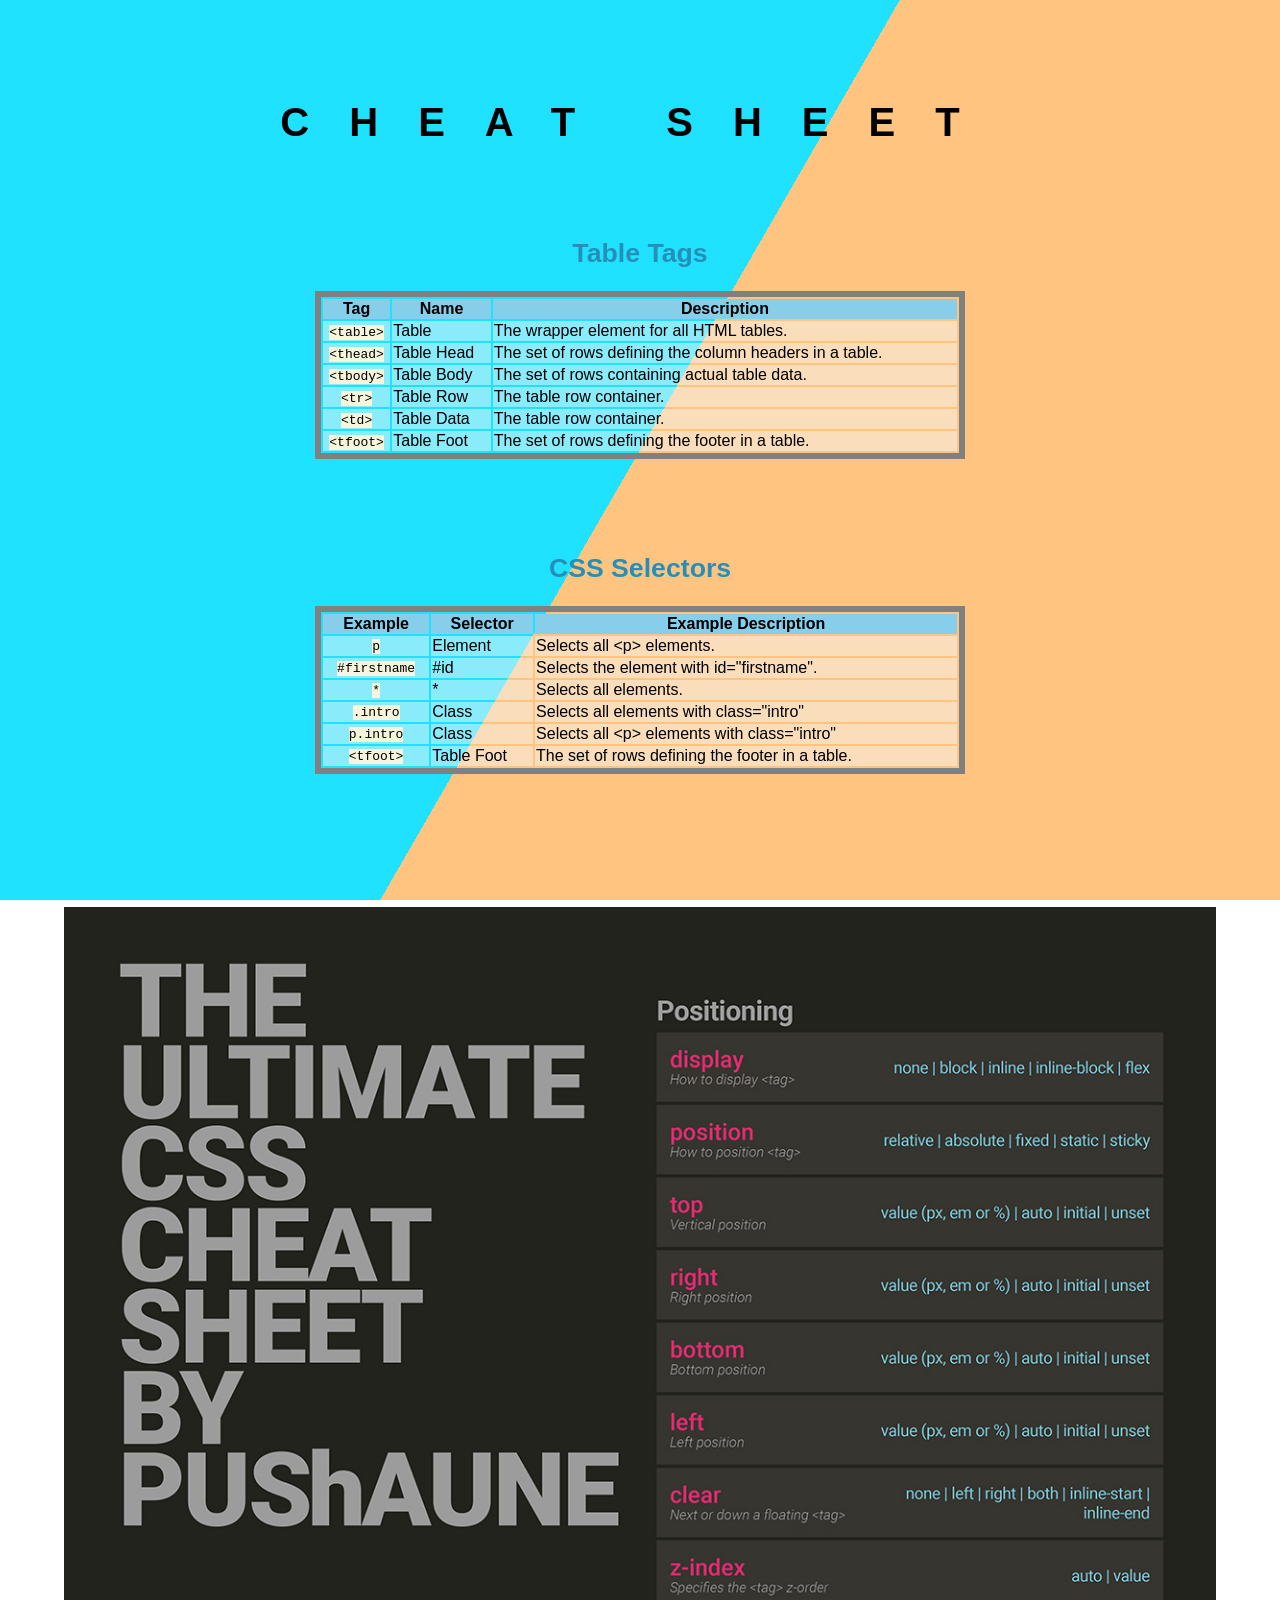
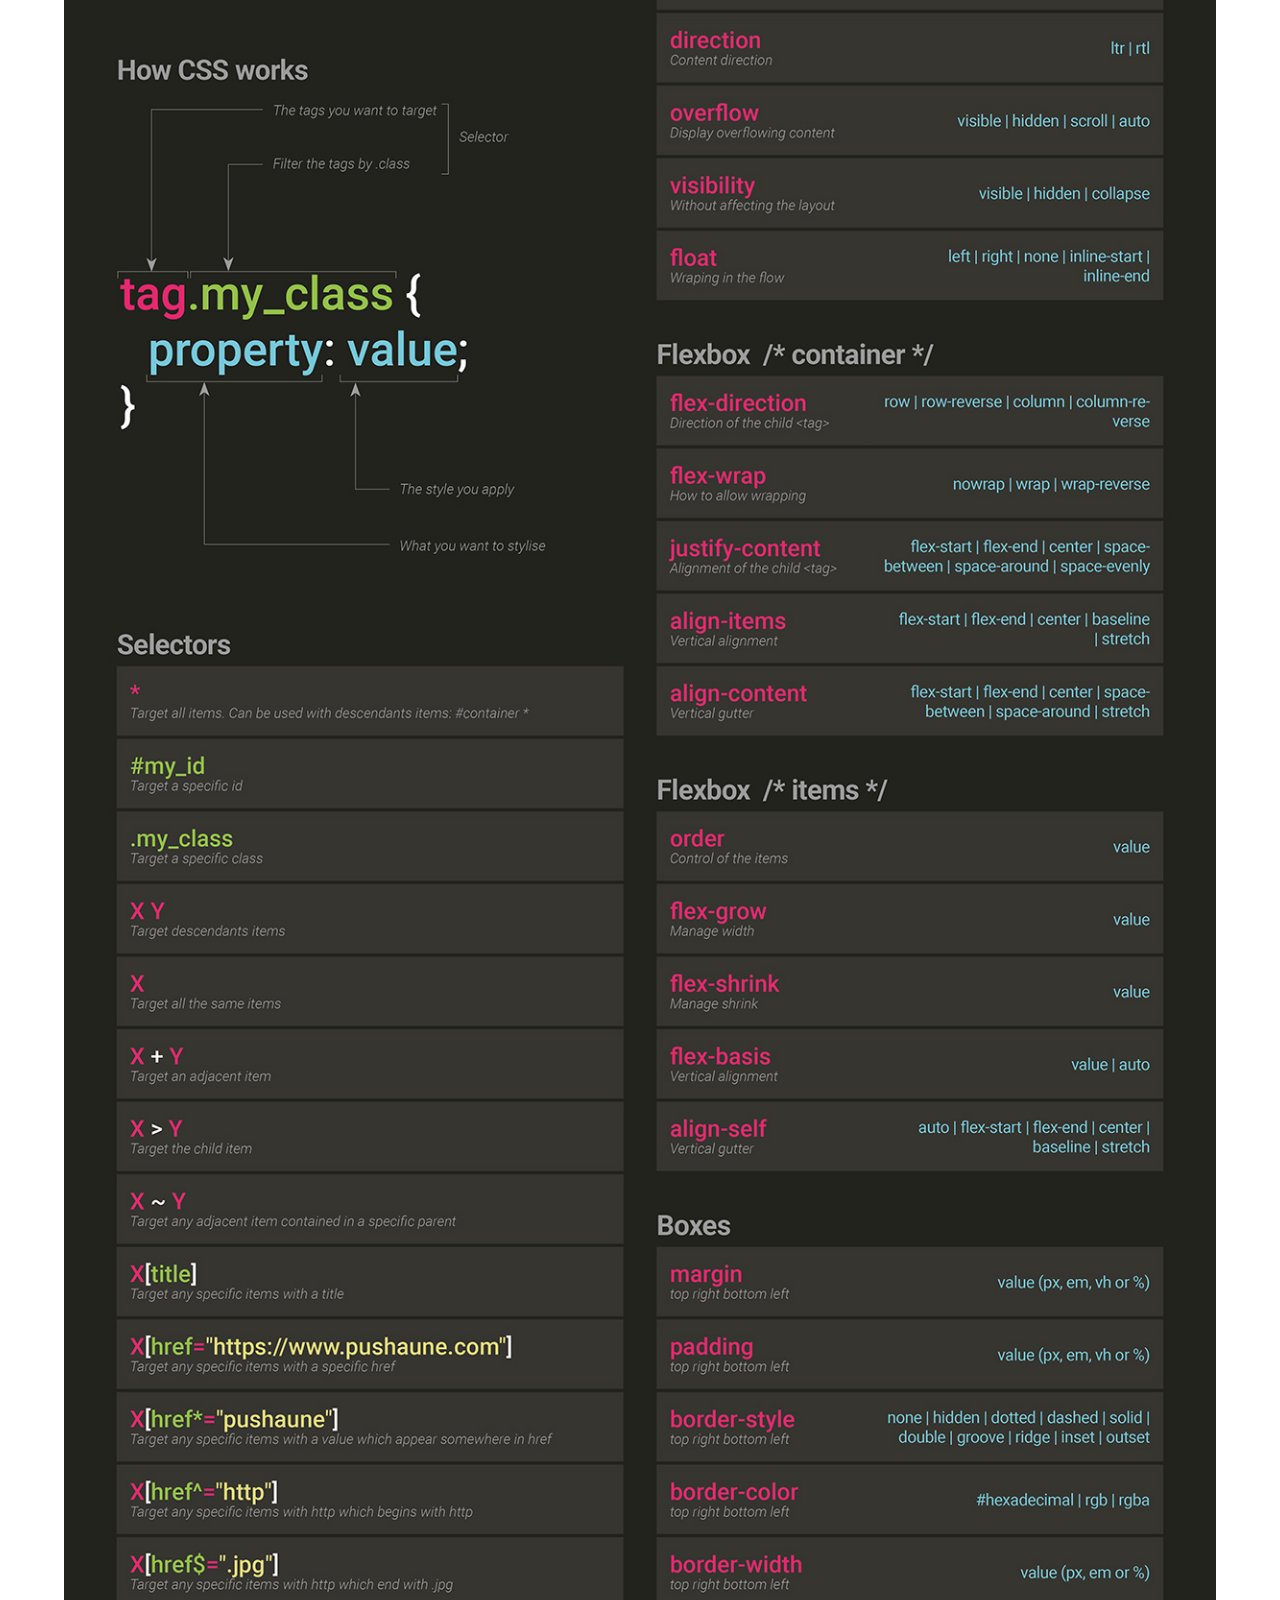
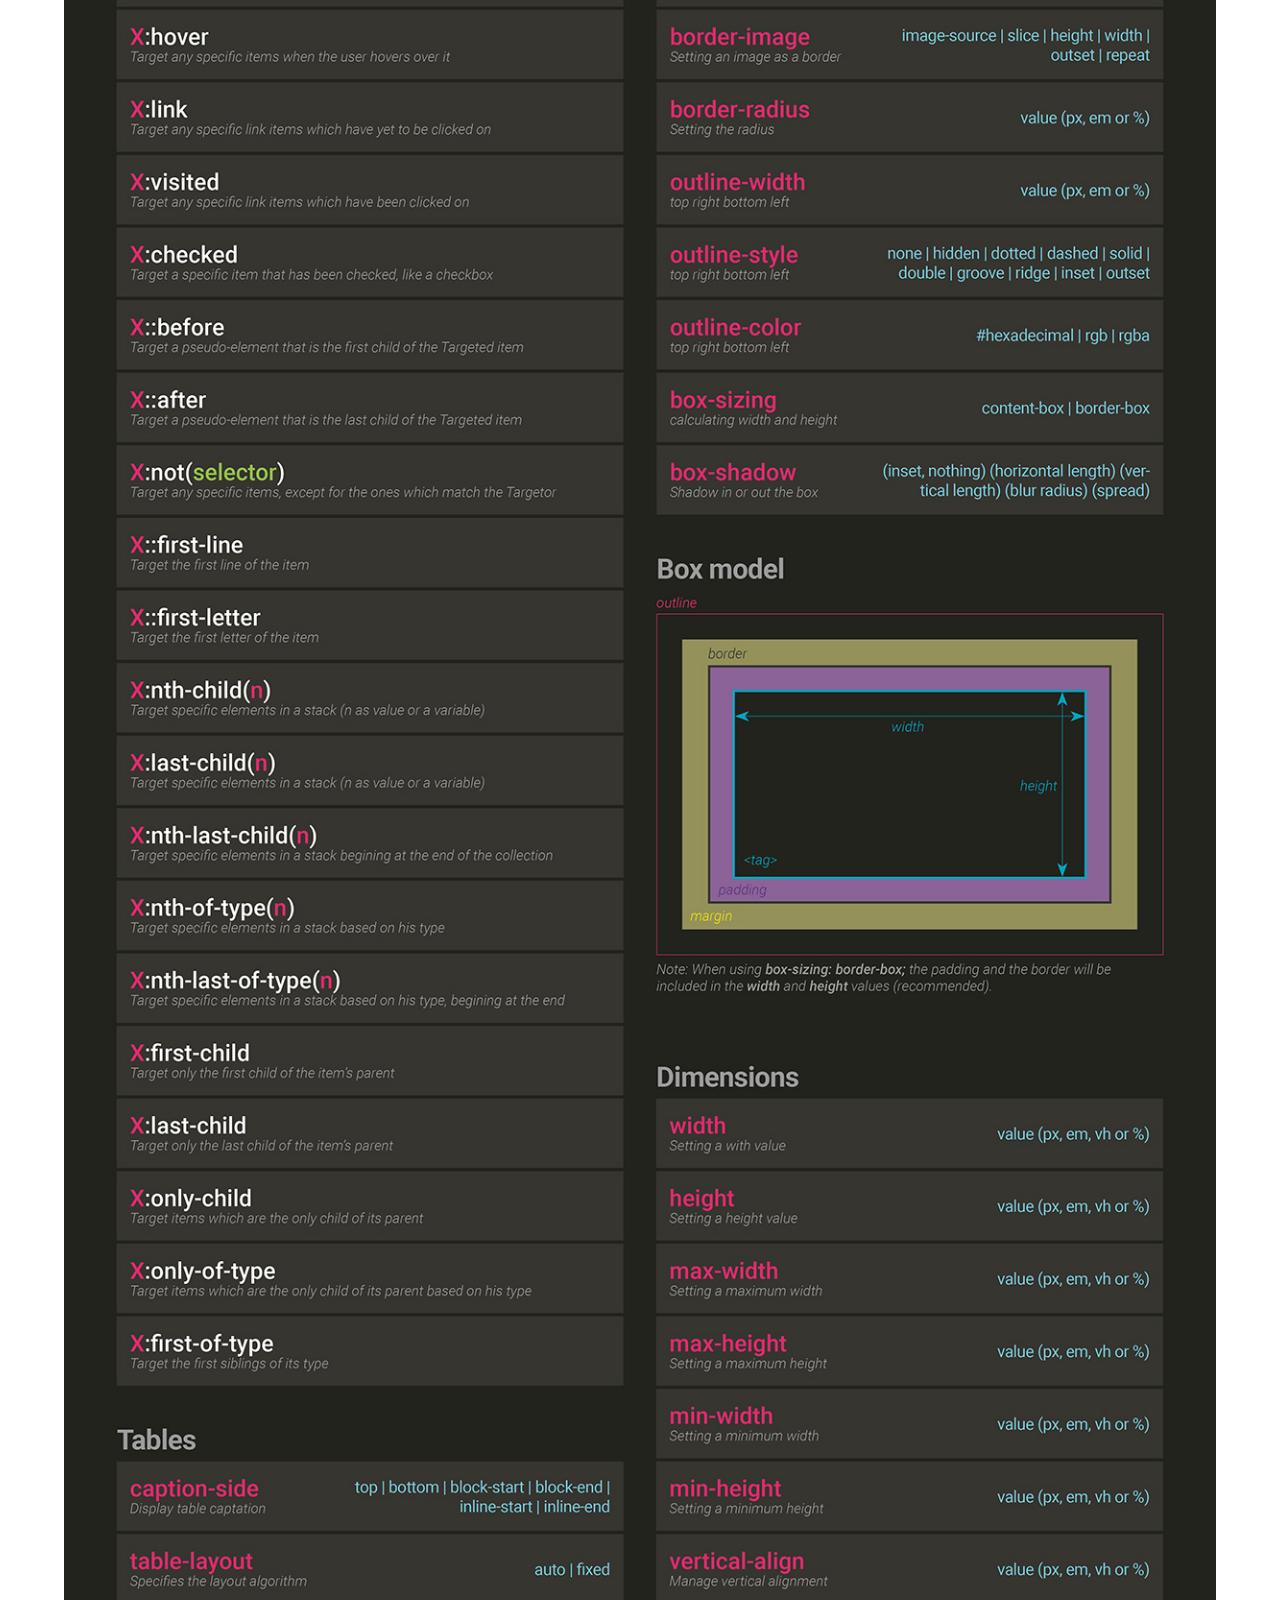
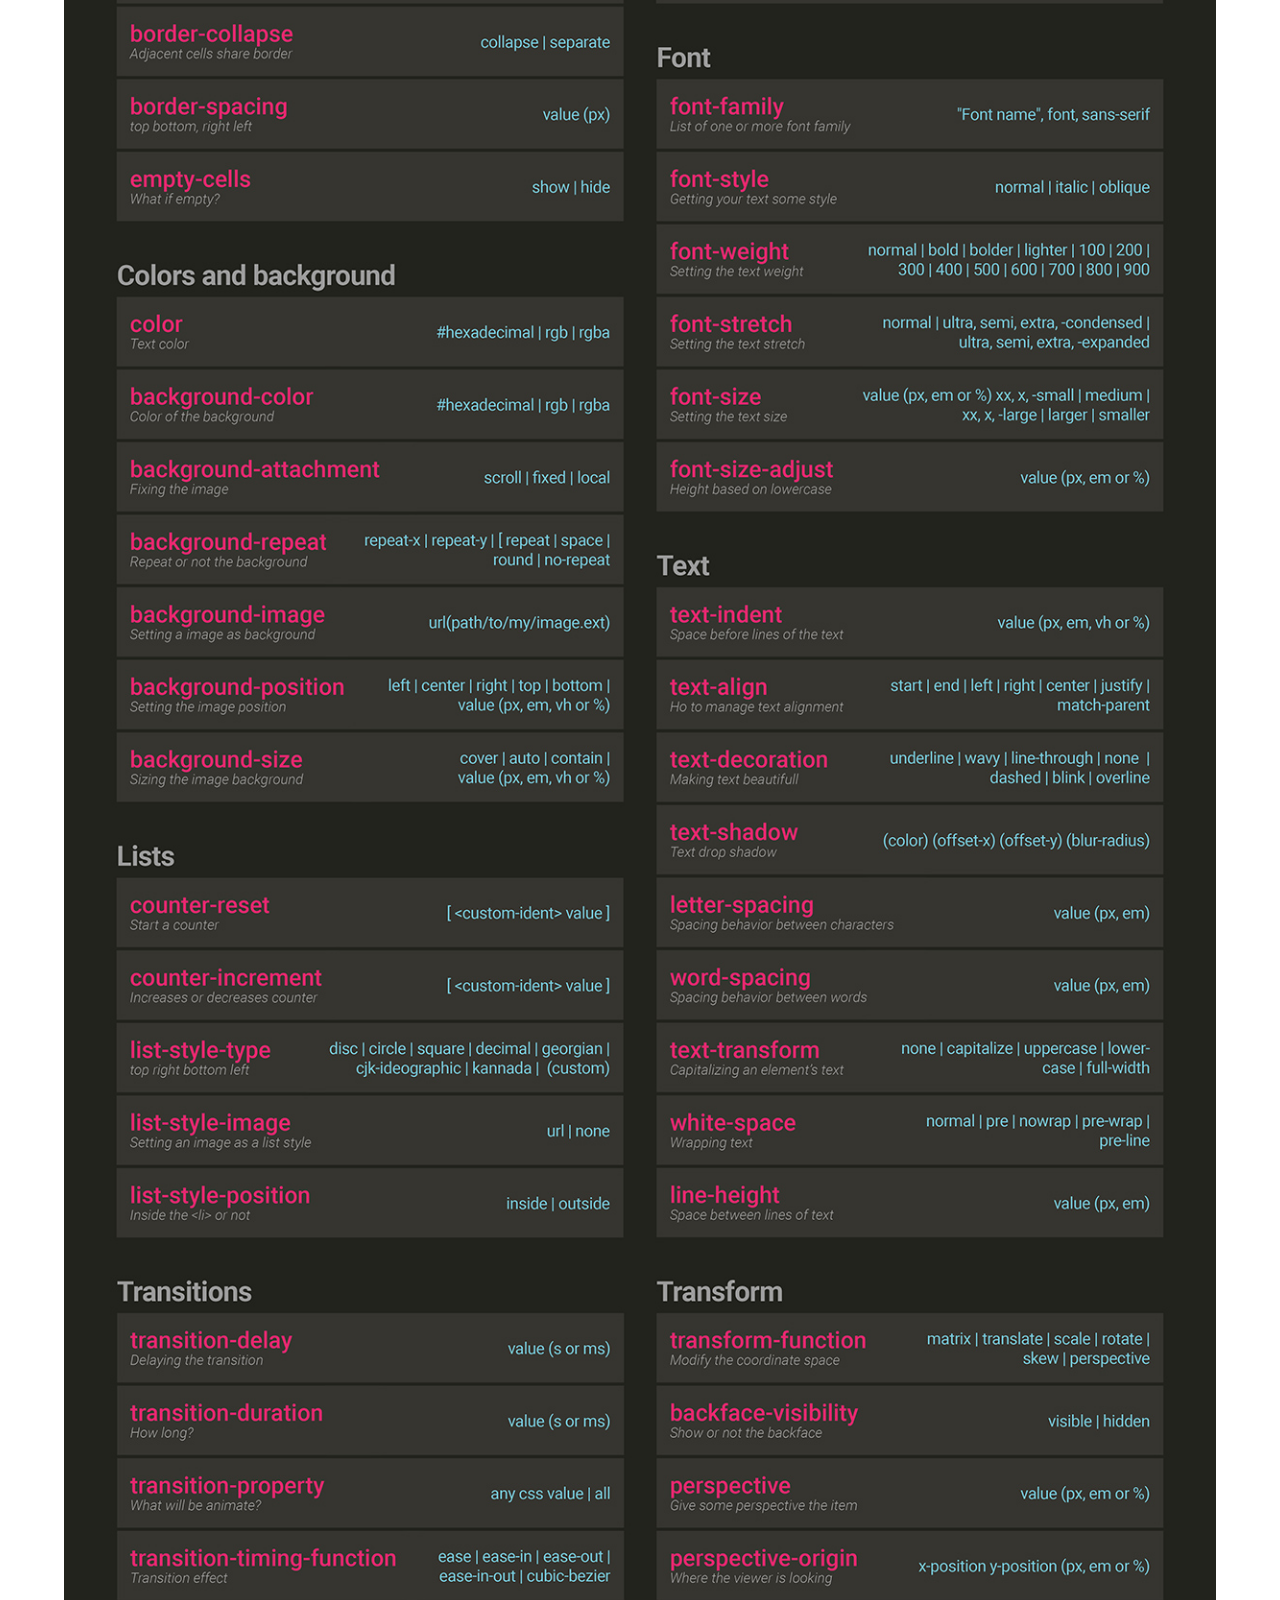
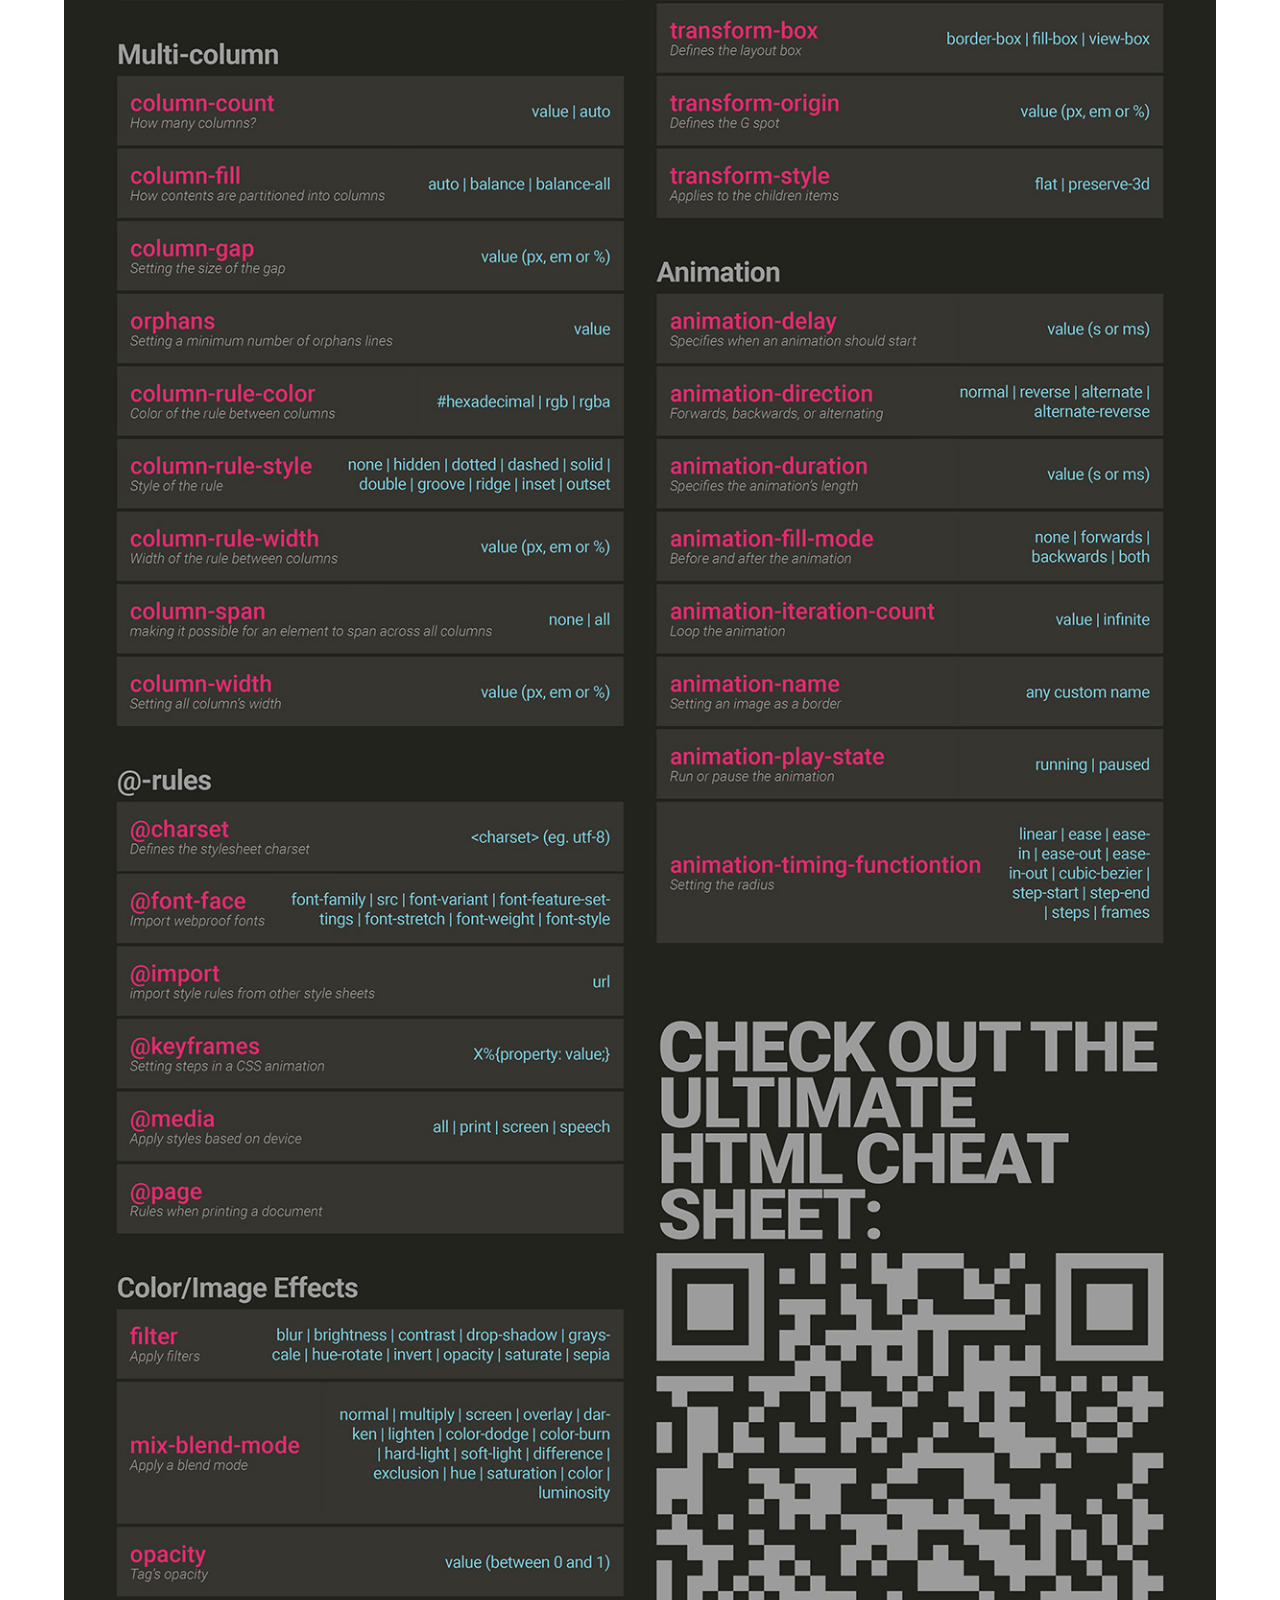
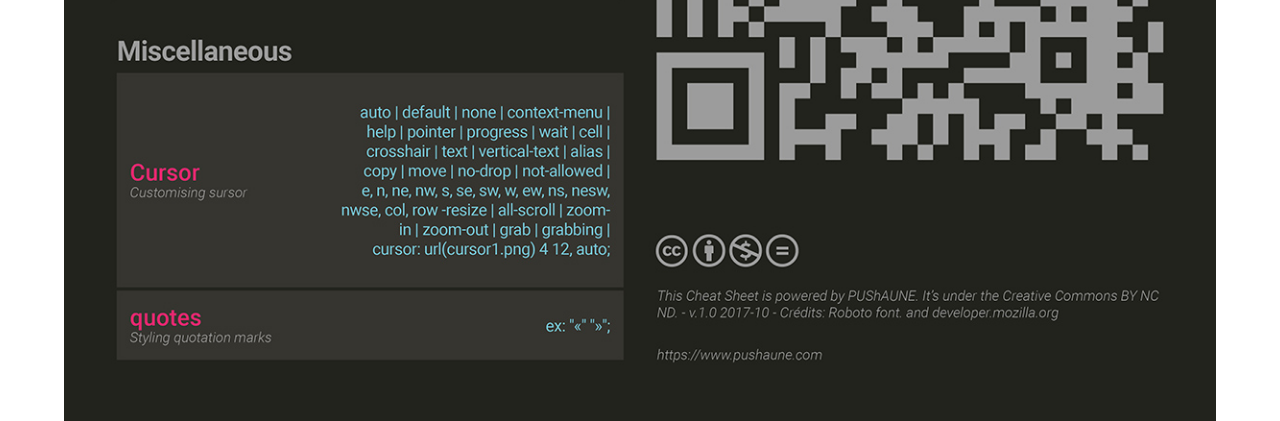
==== html-css-cheatsheet-starting/index.html @ 90e19738 "Did stuff Did stuff" ====
<!DOCTYPE html>
<html lang="en">
    <link rel="stylesheet" href="styles.css">
<head>
    
</head>
<body>
    <h1>CHEAT SHEET
    </h1>
    <h2>Table Tags
    </h2>
    <div class="bg"></div>
<div class="bg bg2"></div>
<div class="bg bg3"></div>
   <table>
      <thead>
        <tr><th>Tag</th>
        <th>Name</th>
        <th>Description</th>
      </tr></thead>
      <tbody>
        <tr>
          <td><span class="code">&lt;table&gt;</span></td>
          <td>Table</td>
          <td>The wrapper element for all HTML tables.</td>
        </tr>
        <tr>
          <td><span class="code">&lt;thead&gt;</span></td>
          <td>Table Head</td>
          <td>The set of rows defining the column headers in a table.</td>
        </tr>
        <tr>
          <td><span class="code">&lt;tbody&gt;</span></td>
          <td>Table Body</td>
          <td>The set of rows containing actual table data.</td>
        </tr>
        <tr>
          <td><span class="code">&lt;tr&gt;</span></td>
          <td>Table Row</td>
          <td>The table row container.</td>
        </tr>
        <tr>
          <td><span class="code">&lt;td&gt;</span></td>
          <td>Table Data</td>
          <td>The table row container.</td>
        </tr>
        <tr>
          <td><span class="code">&lt;tfoot&gt;</span></td>
          <td>Table Foot</td>
          <td>The set of rows defining the footer in a table.</td>
        </tr>
      </tbody>
    </table>

     <h2>CSS Selectors
    </h2>
    
       <table>
      <thead>
        <tr><th>Example</th>
        <th>Selector</th>
        <th>Example Description</th>
      </tr></thead>
      <tbody>
        <tr>
          <td><span class="code">p</span></td>
          <td>Element</td>
          <td>Selects all &lt;p&gt; elements.</td>
        </tr>
        <tr>
          <td><span class="code">#firstname</span></td>
          <td>#id</td>
          <td>Selects the element with id="firstname".</td>
        </tr>
        <tr>
          <td><span class="code">*</span></td>
          <td>*</td>
          <td>Selects all elements.</td>
        </tr>
        <tr>
          <td><span class="code">.intro</span></td>
          <td>Class</td>
          <td>Selects all elements with class="intro"</td>
        </tr>
        <tr>
          <td><span class="code">p.intro</span></td>
          <td>Class</td>
          <td>Selects all &lt;p&gt; elements with class="intro"</td>
        </tr>
        <tr>
          <td><span class="code">&lt;tfoot&gt;</span></td>
          <td>Table Foot</td>
          <td>The set of rows defining the footer in a table.</td>
        </tr>
      </tbody>
    </table>
    <img src="ULTIMATE_CSS_cheat_sheet_by_PUShAUNE_vertical.jpg">

</body>
</html>
---- html-css-cheatsheet-starting/styles.css ----
html {
  height:100%;
}

body {
  margin:0;
}

@keyframes slide {
  0% {
    transform: translateX(-25%);
  }
  100% {
    transform: translateX(25%);
  }
}

.bg {
  animation:slide 3s ease-in-out infinite alternate;
  background-image: linear-gradient(-60deg, rgb(255, 188, 110) 50%, rgb(0, 221, 255) 50%);
  bottom:0;
  left:-50%;
  opacity:.5;
  position:fixed;
  right:-50%;
  top:0;
  z-index:-1;
}

.bg2 {
  animation-direction:alternate-reverse;
  animation-duration:4s;
}

.bg3 {
  animation-duration:5s;
}


h1 {
    font-family: sans-serif;
    font-size: 30pt;
    text-align: center;
    display: flex;
    justify-content: center;
    align-items: top;
    letter-spacing: 1em;
    margin-top: 2.5em;
}

h2 {
    font-family: sans-serif;
    font-size: 20pt;
    text-align: center;
    display: flex;
    justify-content: center;
    margin-top: 3.5em;
    color: rgb(38, 143, 184);
}

table {
    font-family: sans-serif;
    border: 6px solid;
    width: 650px;
    margin: 0 auto;
    display: table;
    border-collapse: separate;
    box-sizing: border-box;
    unicode-bidi: isolate;
    line-height: normal;
    font-weight: normal;
    font-size: medium;
    font-style: normal;
    color: black;
    border-spacing: 2px;
    border-color: gray;
    white-space: normal;
    font-variant: normal;
    
}

td:first-child {
    text-align: center;
    vertical-align: middle;
}

thead {
    background-color: skyblue;
}

tbody {
    background-color: rgba(245, 245, 245, .5);
}

.code {
    font-family: monospace;
    background-color: beige;
    text-align: center;
    vertical-align: middle;
}

img {
    display: block;
    margin-top: 100pt;
    margin-left: auto;
    margin-right: auto;
    margin-bottom: 100pt;
    width: 90%;
}
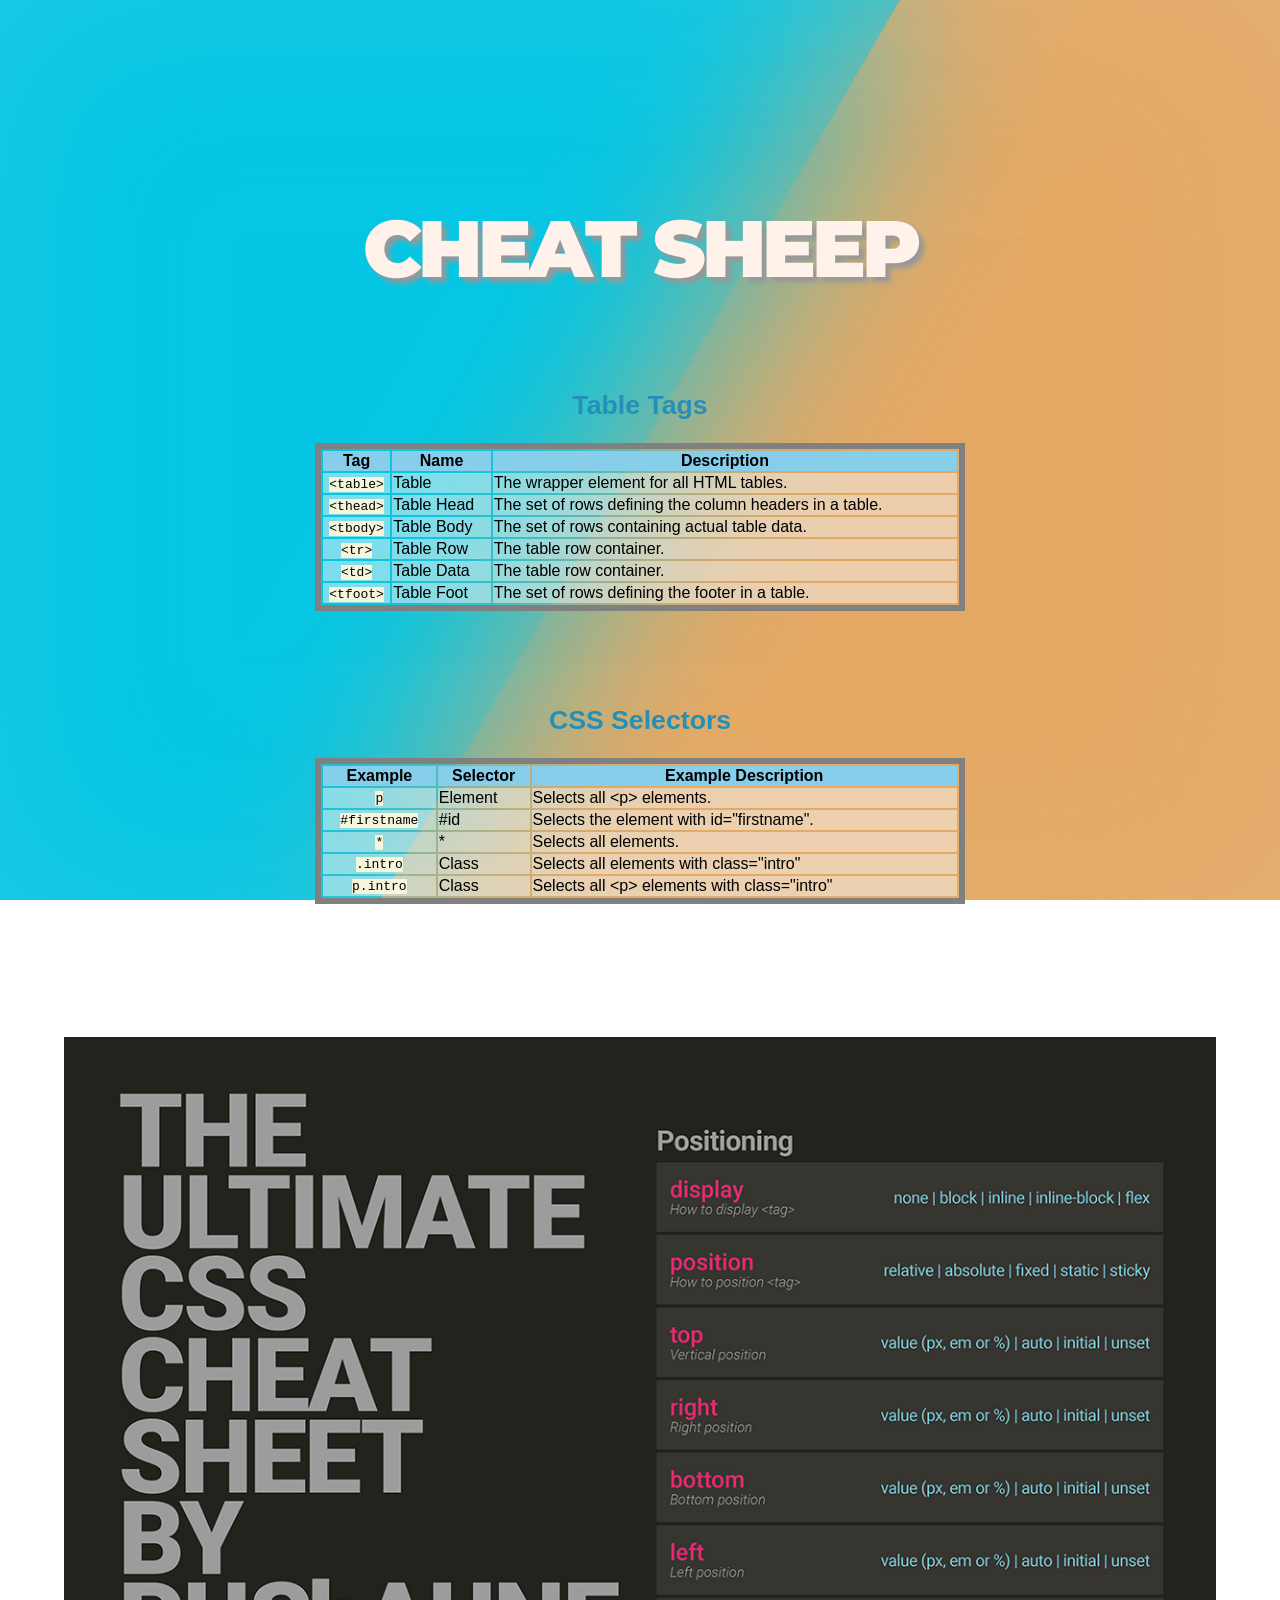
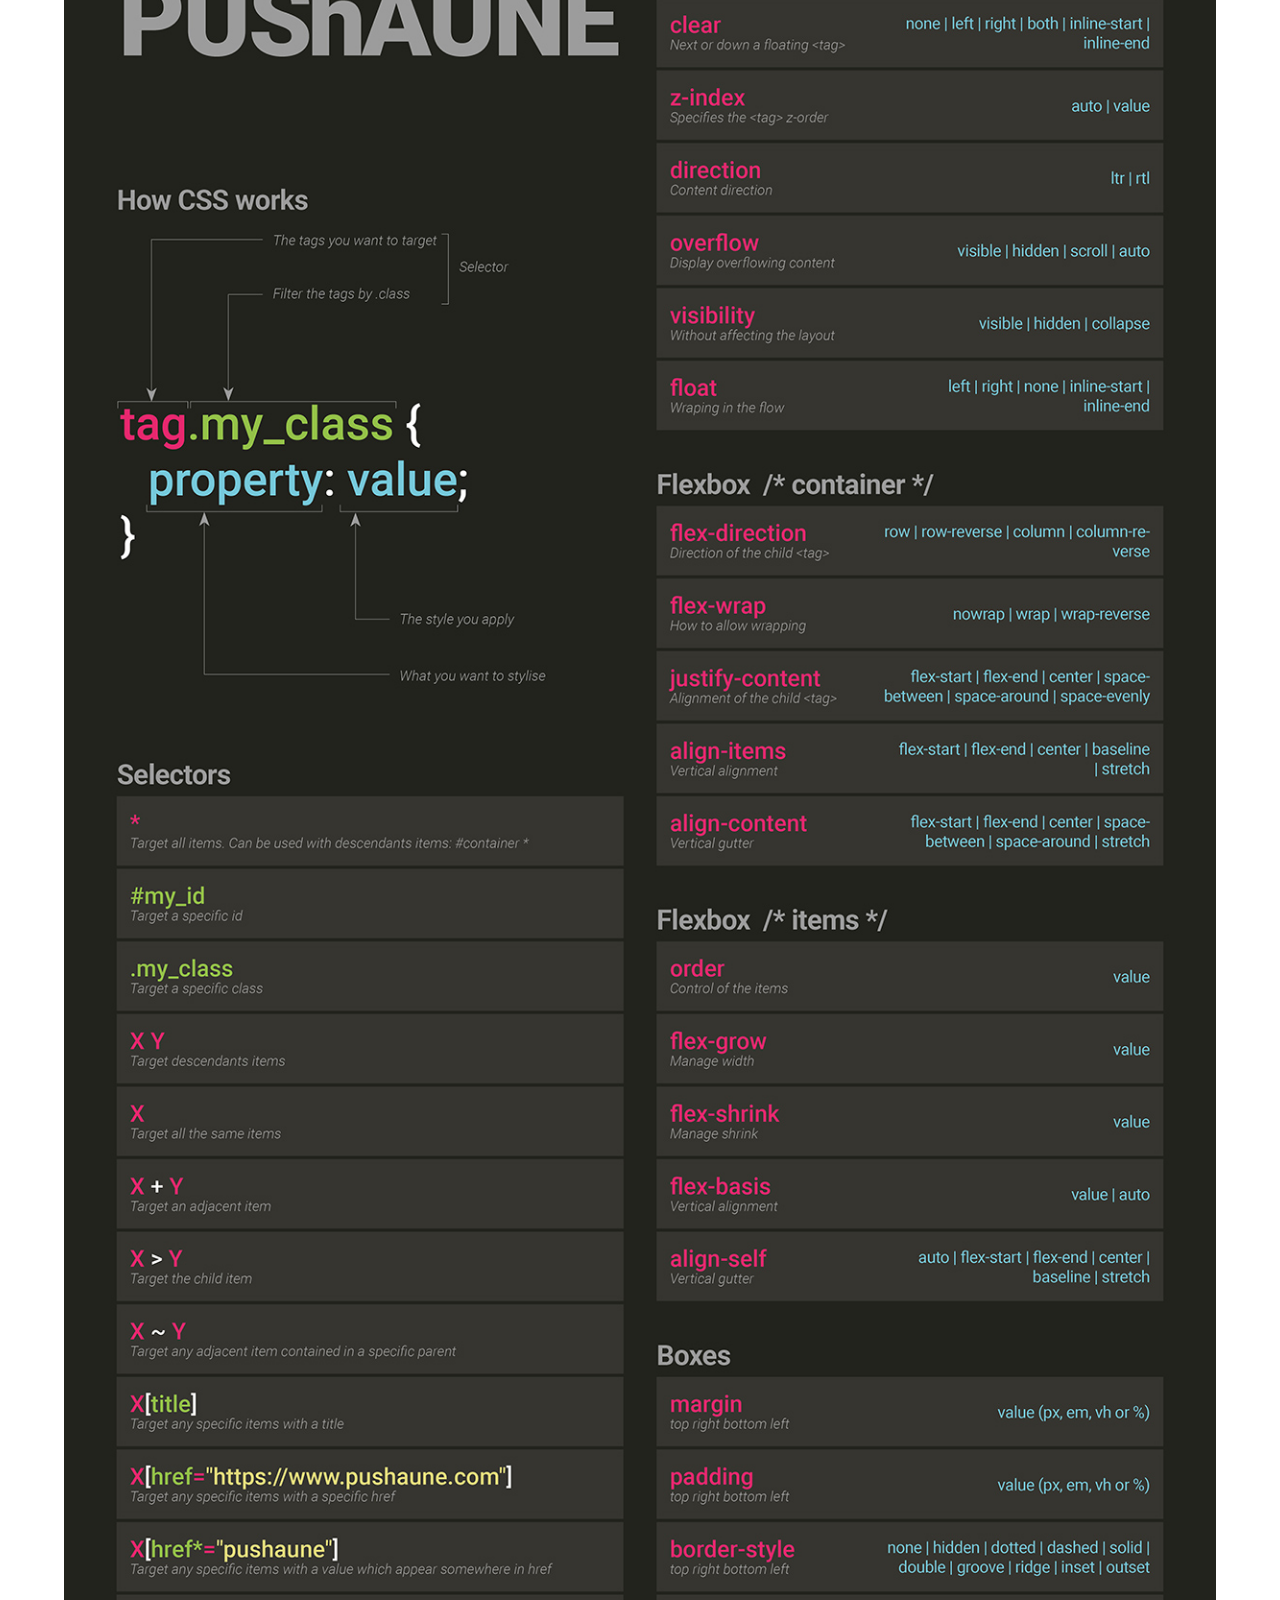
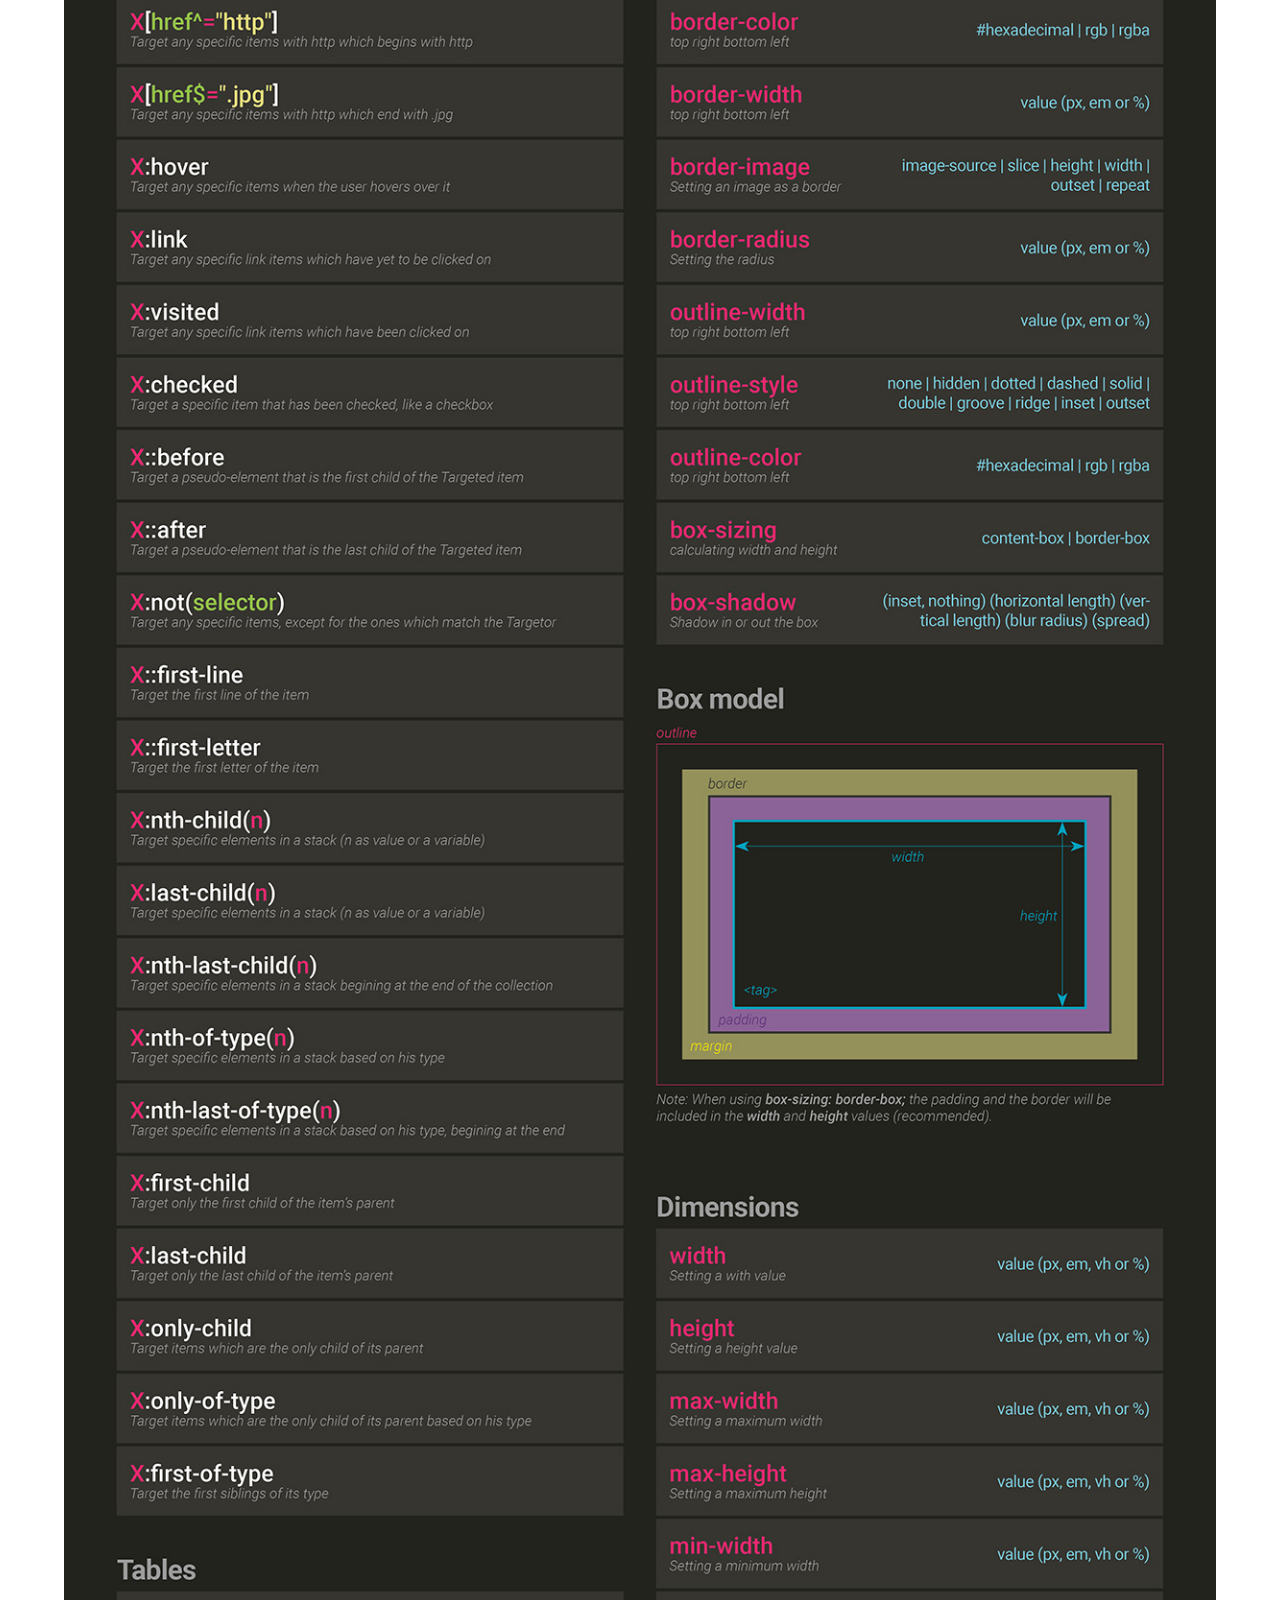
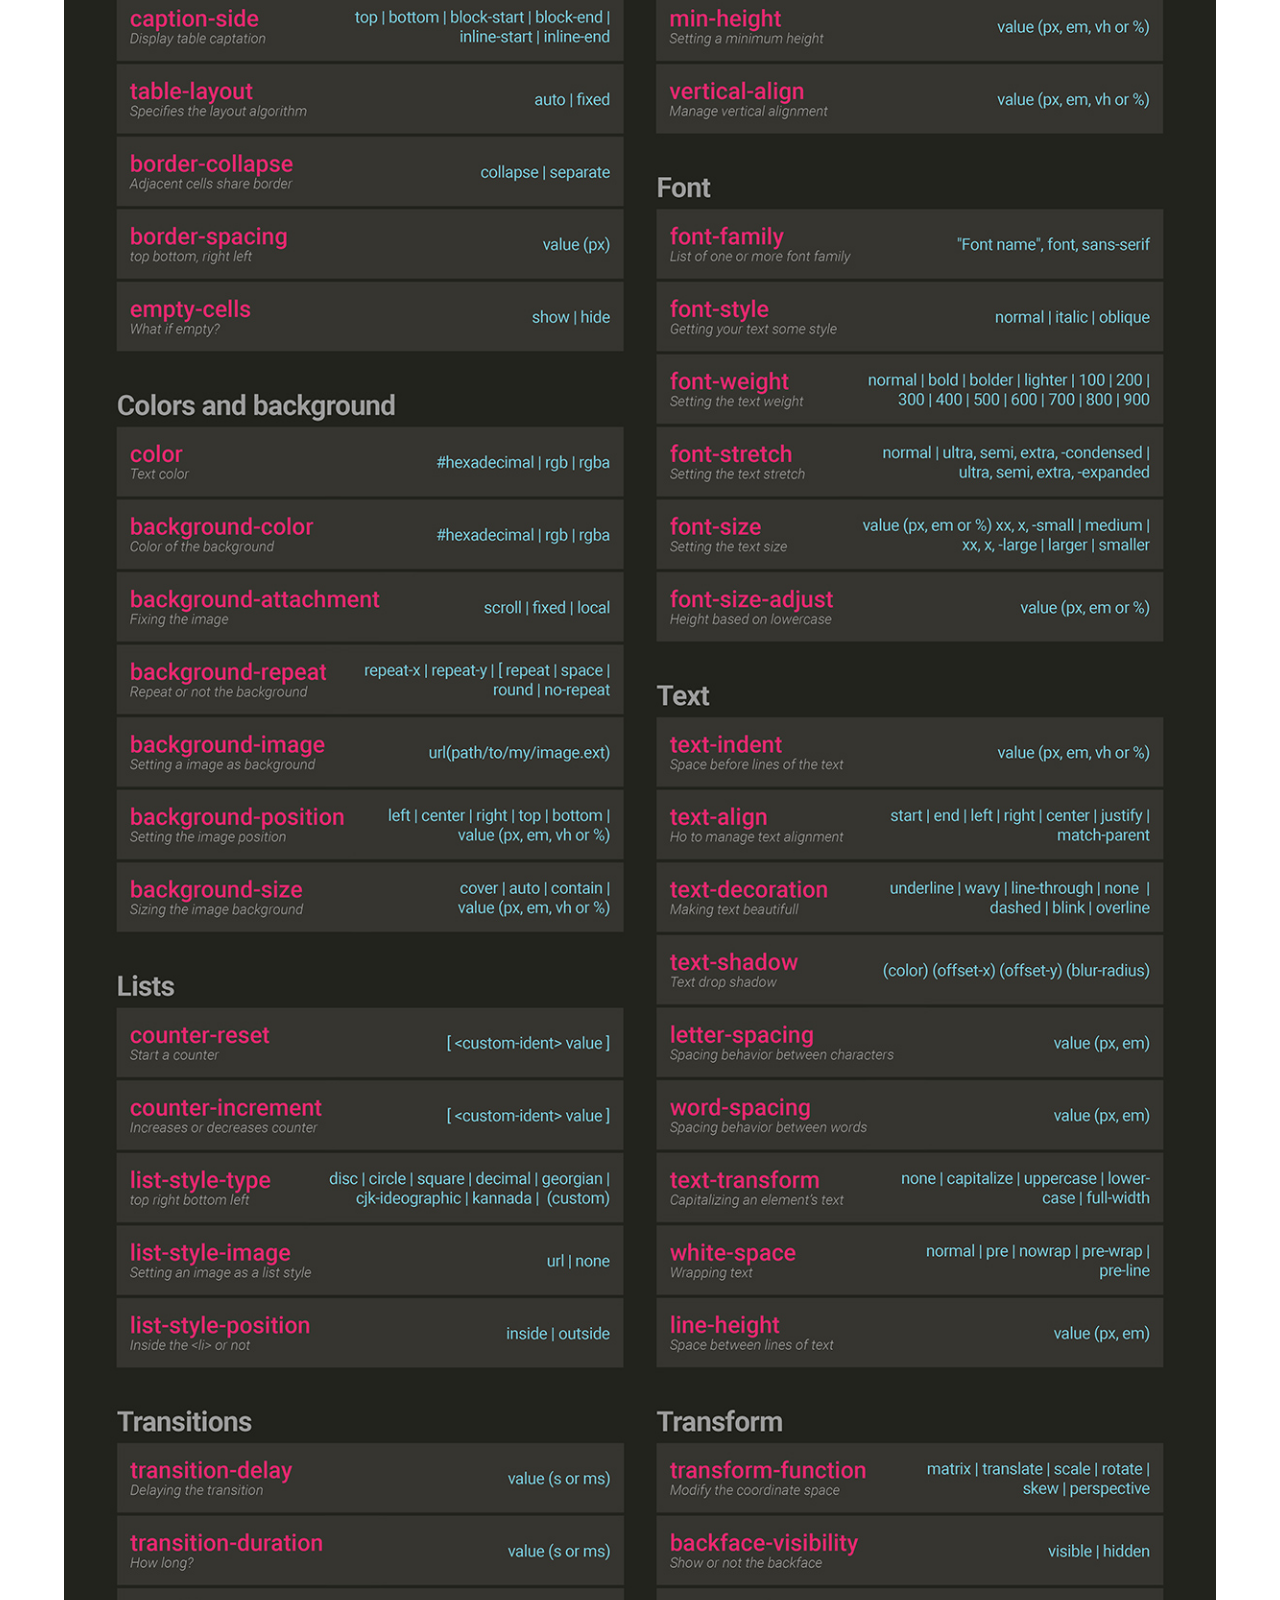
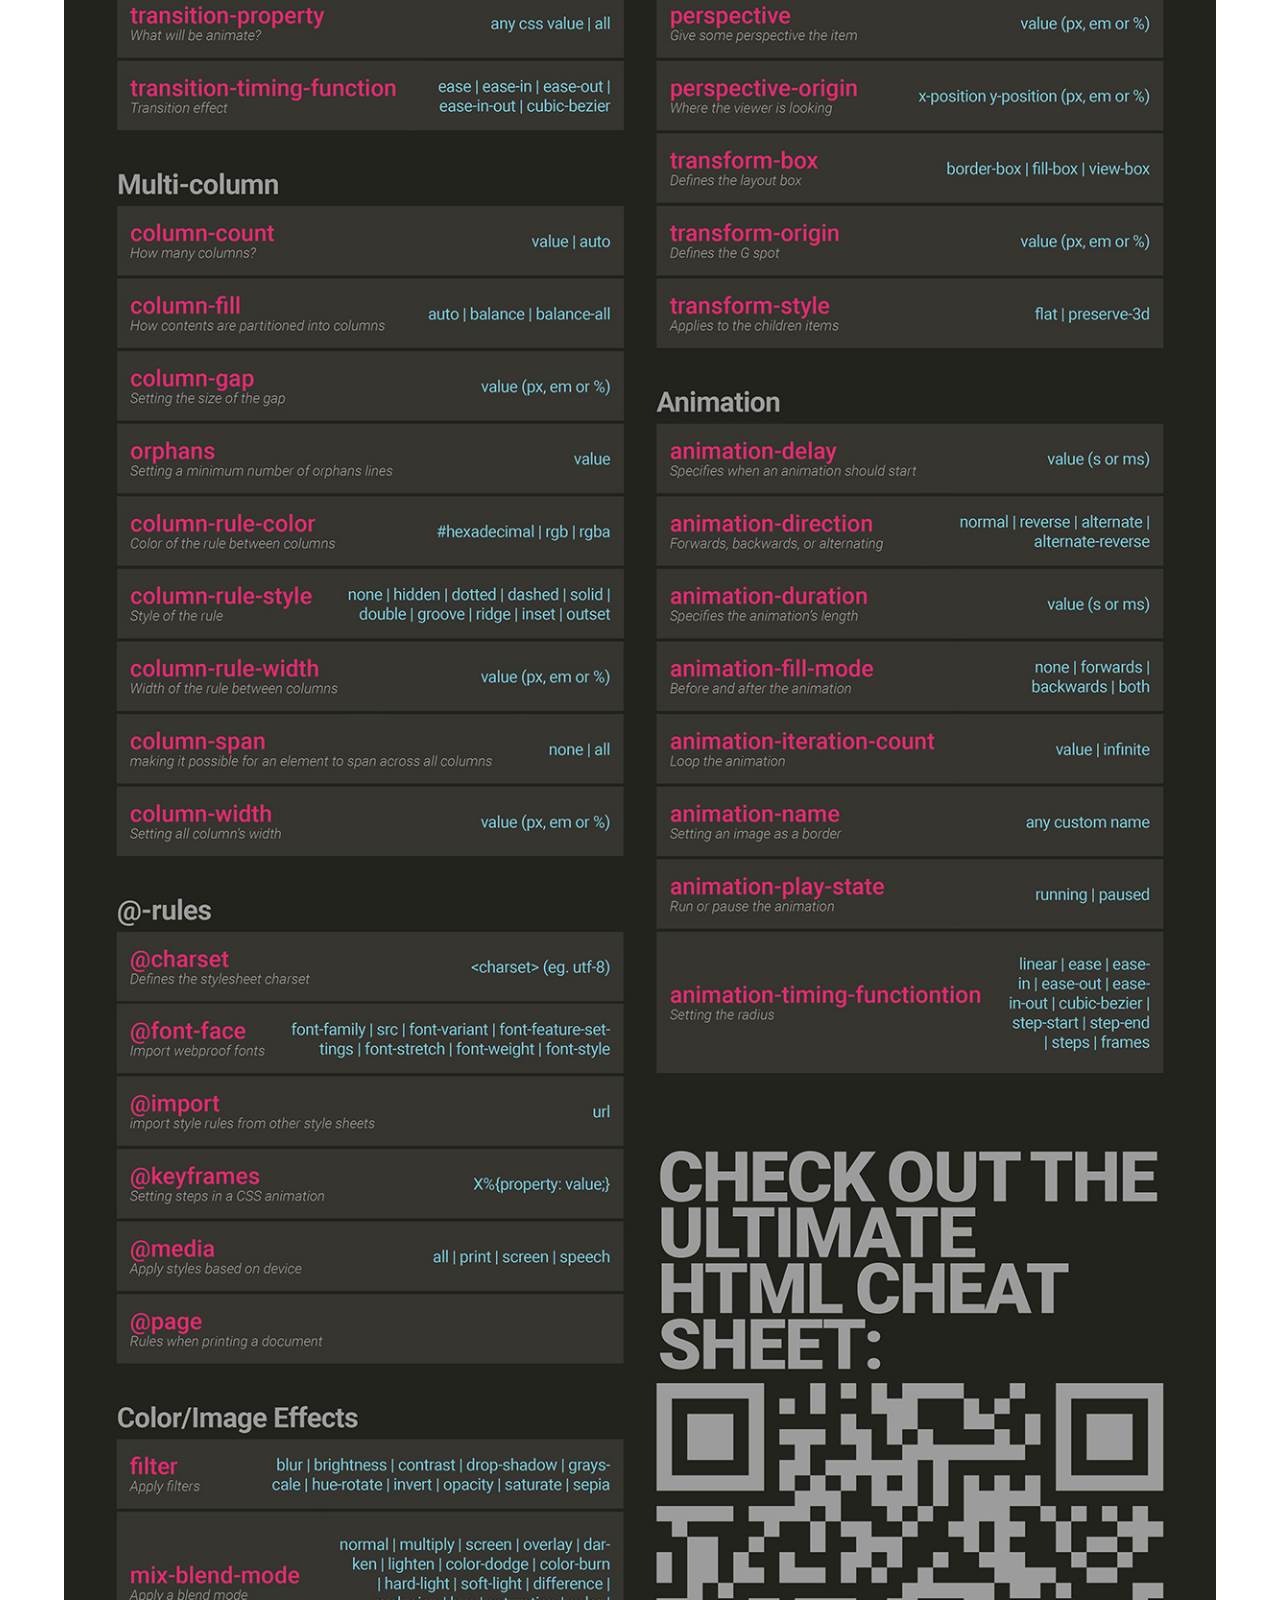
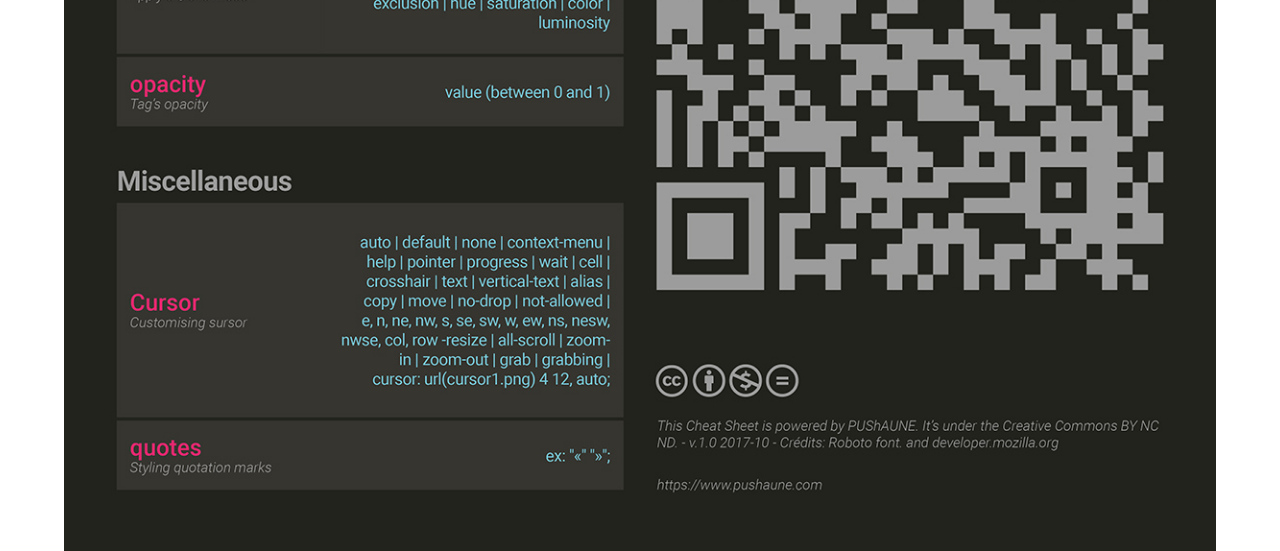
==== commit e927dc65: "Tests" ====
--- a/html-css-cheatsheet-starting/index.html
+++ b/html-css-cheatsheet-starting/index.html
@@ -2,16 +2,20 @@
 <html lang="en">
     <link rel="stylesheet" href="styles.css">
 <head>
-    
+    <link rel="preconnect" href="https://fonts.googleapis.com">
+<link rel="preconnect" href="https://fonts.gstatic.com" crossorigin>
+<link href="https://fonts.googleapis.com/css2?family=Montserrat:ital,wght@0,100..900;1,100..900&display=swap" rel="stylesheet">
 </head>
 <body>
-    <h1>CHEAT SHEET
+    
+    <h1>CHEAT SHEEP
     </h1>
     <h2>Table Tags
     </h2>
     <div class="bg"></div>
 <div class="bg bg2"></div>
 <div class="bg bg3"></div>
+<div class="blurred-overlay"></div>
    <table>
       <thead>
         <tr><th>Tag</th>
@@ -87,11 +91,6 @@
           <td>Class</td>
           <td>Selects all &lt;p&gt; elements with class="intro"</td>
         </tr>
-        <tr>
-          <td><span class="code">&lt;tfoot&gt;</span></td>
-          <td>Table Foot</td>
-          <td>The set of rows defining the footer in a table.</td>
-        </tr>
       </tbody>
     </table>
     <img src="ULTIMATE_CSS_cheat_sheet_by_PUShAUNE_vertical.jpg">
--- a/html-css-cheatsheet-starting/styles.css
+++ b/html-css-cheatsheet-starting/styles.css
@@ -4,6 +4,14 @@
 
 body {
   margin:0;
+  z-index: 0;
+}
+
+.montserrat-hello {
+  font-family: "Montserrat", sans-serif;
+  font-optical-sizing: auto;
+  font-weight: 900;
+  font-style: normal;
 }
 
 @keyframes slide {
@@ -15,6 +23,16 @@
   }
 }
 
+.blurred-overlay {
+  position: fixed;
+  inset: 0;
+  background-color: rgba(125, 125, 125, 0.2);
+  backdrop-filter: blur(100px);
+  -webkit-backdrop-filter: blur(100px);
+  z-index: -1;
+  mix-blend-mode:multiply
+}
+
 .bg {
   animation:slide 3s ease-in-out infinite alternate;
   background-image: linear-gradient(-60deg, rgb(255, 188, 110) 50%, rgb(0, 221, 255) 50%);
@@ -24,7 +42,7 @@
   position:fixed;
   right:-50%;
   top:0;
-  z-index:-1;
+  z-index:-2;
 }
 
 .bg2 {
@@ -37,16 +55,83 @@
 }
 
 
+
+
 h1 {
-    font-family: sans-serif;
-    font-size: 30pt;
+    font-family: "Montserrat", sans-serif;
+    font-size: 60pt;
+    font-weight:900;
     text-align: center;
+    text-shadow: 5px 5px 5px rgb(152, 152, 152);
+    color: rgb(254, 242, 235);
     display: flex;
     justify-content: center;
     align-items: top;
-    letter-spacing: 1em;
+    letter-spacing: -.05em;
     margin-top: 2.5em;
+    z-index: 0;
 }
+
+.melting-text-container {
+    position: relative;
+    overflow: hidden;
+}
+
+.melting-text {
+    font-size: 6rem;
+    font-weight: 900;
+    text-transform: uppercase;
+    color: #fff;
+    position: relative;
+    animation: melt 3s infinite ease-in-out;
+    background: linear-gradient(90deg, #ff6f61, #ffbd44, #ff6f61);
+    -webkit-background-clip: text;
+    color: transparent;
+}
+
+.melting-text::before,
+.melting-text::after {
+    content: 'MELTING';
+    position: absolute;
+    top: 0;
+    left: 0;
+    width: 100%;
+    height: 100%;
+    background: linear-gradient(90deg, #ff6f61, #ffbd44, #ff6f61);
+    -webkit-background-clip: text;
+    color: transparent;
+    z-index: -1;
+    transform: scaleY(1);
+    opacity: 0.5;
+    animation: drip 3s infinite ease-in-out;
+}
+
+.melting-text::after {
+    filter: blur(10px);
+    opacity: 0.3;
+}
+
+/* Keyframes for melting effect */
+@keyframes melt {
+    0%, 100% {
+        transform: translateY(0);
+    }
+    50% {
+        transform: translateY(20px);
+    }
+}
+
+@keyframes drip {
+    0%, 100% {
+        transform: scaleY(1);
+        opacity: 0.5;
+    }
+    50% {
+        transform: scaleY(1.5);
+        opacity: 0.7;
+    }
+}
+
 
 h2 {
     font-family: sans-serif;
@@ -56,6 +141,8 @@
     justify-content: center;
     margin-top: 3.5em;
     color: rgb(38, 143, 184);
+    z-index: 0;
+
 }
 
 table {
@@ -76,6 +163,8 @@
     border-color: gray;
     white-space: normal;
     font-variant: normal;
+    z-index: 0;
+
     
 }
 
@@ -106,4 +195,5 @@
     margin-right: auto;
     margin-bottom: 100pt;
     width: 90%;
+    z-index: 0;
 }
